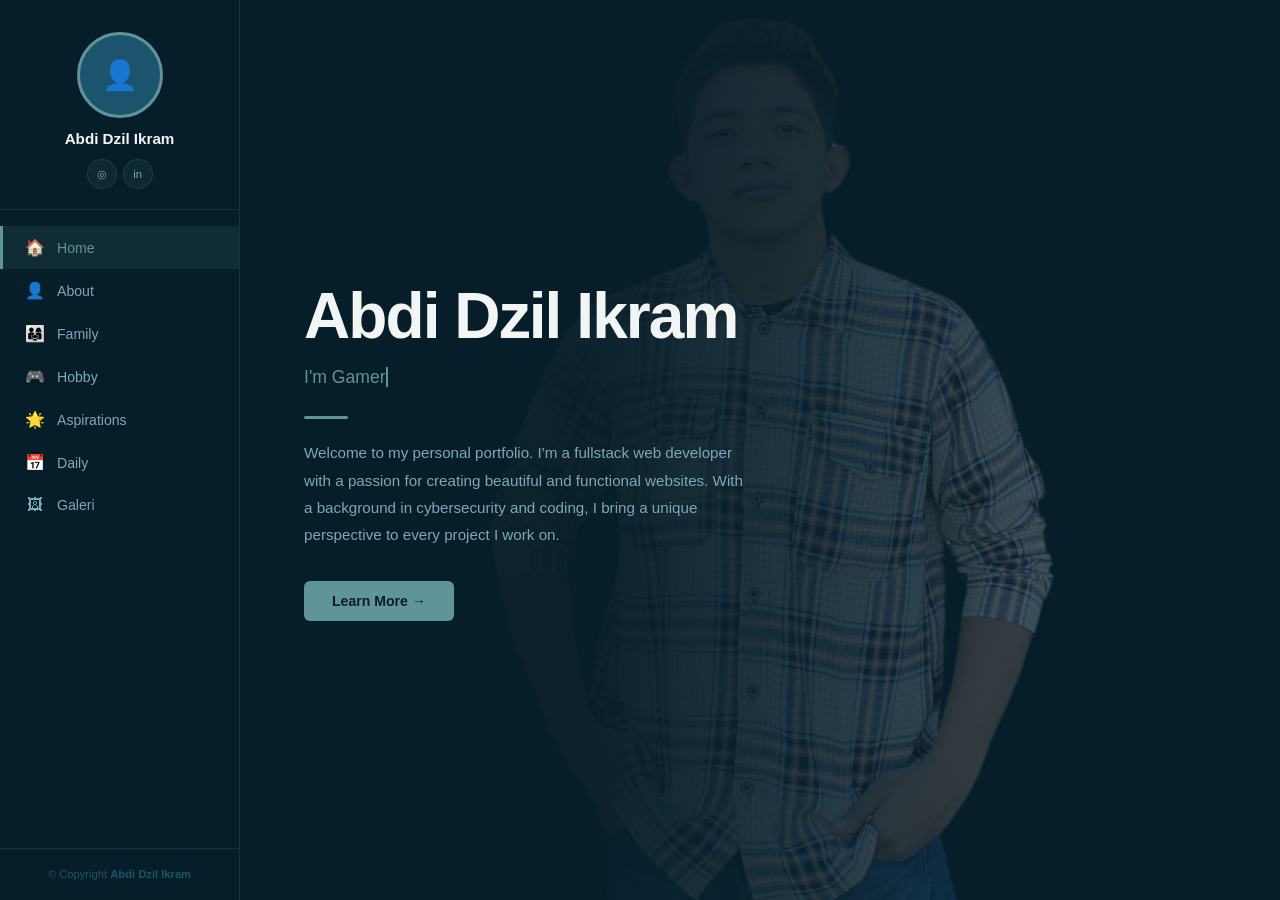
==== index.html @ 37ba872a "Add files via upload" ====
<!DOCTYPE html>
<html lang="en">
<head>
    <meta charset="UTF-8">
    <meta name="viewport" content="width=device-width, initial-scale=1.0">
    <title>Abdi Dzil Ikram – Home</title>
    <link rel="stylesheet" href="style.css">
</head>
<body>

<div class="wrapper">

    <aside class="sidebar" id="sidebar">
        <div class="sidebar-top">
            <div class="avatar-wrap">👤</div>
            <p class="sidebar-name">Abdi Dzil Ikram</p>
            <div class="social-links">
                <a href="https://github.com/razorgaming99">◎</a>
                <a href="https://www.linkedin.com/in/abdi-dzil-ikram-5bab36337">in</a>
            </div>
        </div>
        <nav class="sidebar-nav">
            <ul>
                <li><a href="index.html" class="active"><span class="nav-icon">🏠</span> Home</a></li>
                <li><a href="about.html"><span class="nav-icon">👤</span> About</a></li>
                <li><a href="family.html"><span class="nav-icon">👨‍👩‍👧</span> Family</a></li>
                <li><a href="hobby.html"><span class="nav-icon">🎮</span> Hobby</a></li>
                <li><a href="aspirations.html"><span class="nav-icon">🌟</span> Aspirations</a></li>
                <li><a href="daily.html"><span class="nav-icon">📅</span> Daily</a></li>
                <li><a href="galeri.html"><span class="nav-icon">🖼</span> Galeri</a></li>
            </ul>
        </nav>
        <div class="sidebar-footer">
            &copy; Copyright <strong>Abdi Dzil Ikram</strong><br>
        </div>
    </aside>

    <main class="main">

        <section class="hero">
            <div class="hero-bg"></div>
            <div class="hero-overlay"></div>
            <div class="hero-content">
                <h1>Abdi Dzil Ikram</h1>
                <div class="typewriter-wrap">I'm <span id="typewriter"></span></div>
                <div class="hero-divider"></div>
                <p class="hero-desc">
                    Welcome to my personal portfolio. I'm a fullstack web developer with a passion for 
                    creating beautiful and functional websites. With a background in cybersecurity and coding, 
                    I bring a unique perspective to every project I work on.
                </p>
                <a href="about.html" class="hero-btn">Learn More →</a>
            </div>
        </section>
    </main>

</div>

<div class="overlay" id="overlay"></div>
<button class="hamburger" id="hamburger" aria-label="Toggle menu">
    <span></span><span></span><span></span>
</button>

<script src="script.js"></script>
</body>
</html>
---- style.css ----
*, *::before, *::after { margin: 0; padding: 0; box-sizing: border-box; }

:root {
    --sidebar-w: 240px;
    --dark:      #061E29;  
    --darker:    #061E29;
    --mid:       #1D546D;
    --accent:    #5F9598;
    --accent2:   #5F9598;
    --light:     #F3F4F4;
    --muted:     #7da8b5;
    --border:    rgba(95,149,152,0.18);
}

html, body {
    height: 100%;
    font-family: 'Segoe UI', sans-serif;
    background: var(--dark);
    color: var(--light);
    overflow-x: hidden;
}

a { text-decoration: none; color: inherit; }
ul { list-style: none; }
img { display: block; max-width: 100%; }

.wrapper {
    display: flex;
    min-height: 100vh;
}

.sidebar {
    width: var(--sidebar-w);
    min-height: 100vh;
    background: var(--darker);
    border-right: 1px solid var(--border);
    display: flex;
    flex-direction: column;
    position: fixed;
    top: 0; left: 0;
    z-index: 200;
    transition: transform 0.3s ease;
}

.sidebar-top {
    padding: 32px 16px 20px;
    text-align: center;
    border-bottom: 1px solid var(--border);
}

.avatar-wrap {
    width: 86px;
    height: 86px;
    border-radius: 50%;
    border: 3px solid var(--accent2);
    overflow: hidden;
    margin: 0 auto 12px;
    background: var(--mid);
    display: flex;
    align-items: center;
    justify-content: center;
    font-size: 1.8rem;
    color: var(--light);
}

.avatar-wrap img { width: 100%; height: 100%; object-fit: cover; }

.sidebar-name {
    font-size: 0.95rem;
    font-weight: 700;
    color: var(--light);
    margin-bottom: 12px;
}

.social-links {
    display: flex;
    justify-content: center;
    gap: 6px;
    flex-wrap: wrap;
}

.social-links a {
    width: 30px;
    height: 30px;
    border-radius: 50%;
    background: rgba(95,149,152,0.1);
    border: 1px solid var(--border);
    display: flex;
    align-items: center;
    justify-content: center;
    font-size: 0.7rem;
    color: var(--muted);
    transition: background 0.2s, color 0.2s, border-color 0.2s;
}

.social-links a:hover {
    background: var(--mid);
    color: var(--light);
    border-color: var(--accent2);
}

.sidebar-nav { padding: 16px 0; flex: 1; }

.sidebar-nav li a {
    display: flex;
    align-items: center;
    gap: 12px;
    padding: 12px 22px;
    font-size: 0.88rem;
    color: var(--muted);
    font-weight: 500;
    border-left: 3px solid transparent;
    transition: color 0.2s, background 0.2s, border-color 0.2s;
}

.sidebar-nav li a:hover {
    color: var(--light);
    background: rgba(95,149,152,0.08);
}

.sidebar-nav li a.active {
    color: var(--accent);
    border-left-color: var(--accent);
    background: rgba(95, 149, 152, 0.12);
}

.sidebar-nav li a .nav-icon { font-size: 1rem; width: 20px; text-align: center; }

.sidebar-footer {
    padding: 16px;
    border-top: 1px solid var(--border);
    text-align: center;
    font-size: 0.7rem;
    color: var(--mid);
    line-height: 1.7;
}
.sidebar-footer a { color: var(--accent2); }

.main {
    margin-left: var(--sidebar-w);
    flex: 1;
    min-height: 100vh;
    display: flex;
    flex-direction: column;
}

.hero {
    position: relative;
    flex: 1;
    display: flex;
    align-items: center;
    min-height: 100vh;
    overflow: hidden;
}

.hero-bg {
    position: absolute; inset: 0;
    background-image: url('img/image.png');
    background-size: cover;
    background-position: center top;
    opacity: 0.6;
    filter: grayscale(15%);
}

.hero-overlay {
    position: absolute; inset: 0;
    background: linear-gradient(to right, rgba(6,30,41,0.94) 35%, rgba(6,30,41,0.35) 100%);
}

.hero-content {
    position: relative;
    z-index: 2;
    padding: 80px 64px;
    animation: fadeUp 0.9s ease both;
}

.hero-content h1 {
    font-size: clamp(2.4rem, 5vw, 4rem);
    font-weight: 800;
    letter-spacing: -0.03em;
    color: var(--light);
    margin-bottom: 14px;
}

.typewriter-wrap {
    font-size: 1.1rem;
    color: var(--accent2);
    min-height: 1.8rem;
    margin-bottom: 20px;
}

.typewriter-wrap span { border-right: 2px solid var(--accent2); animation: blink 0.75s step-end infinite; }

@keyframes blink { 50% { border-color: transparent; } }

.hero-divider { width: 44px; height: 3px; background: var(--accent2); border-radius: 2px; margin-bottom: 20px; }

.hero-desc { max-width: 440px; font-size: 0.95rem; color: var(--muted); line-height: 1.8; margin-bottom: 32px; }

.hero-btn {
    display: inline-flex;
    align-items: center;
    gap: 8px;
    padding: 12px 28px;
    background: var(--accent2);
    color: var(--darker);
    font-weight: 700;
    font-size: 0.88rem;
    border-radius: 6px;
    transition: opacity 0.2s, transform 0.2s;
}

.hero-btn:hover { opacity: 0.88; transform: translateY(-2px); }

.page-section {
    padding: 56px 60px;
    min-height: 100vh;
    animation: fadeUp 0.6s ease both;
}

.page-header { margin-bottom: 36px; }

.page-title { font-size: 1.9rem; font-weight: 800; letter-spacing: -0.03em; color: var(--light); }
.page-title span { color: var(--accent2); }

.page-subtitle {
    font-size: 0.78rem;
    color: var(--muted);
    text-transform: uppercase;
    letter-spacing: 0.14em;
    margin: 6px 0 20px;
    padding-bottom: 20px;
    border-bottom: 1px solid var(--border);
}

@keyframes fadeUp { from { opacity: 0; transform: translateY(20px); } to { opacity: 1; transform: translateY(0); } }

.about-grid { display: grid; grid-template-columns: 1fr 1fr; gap: 40px; align-items: start; }

.about-bio p { color: var(--muted); line-height: 1.8; margin-bottom: 14px; font-size: 0.92rem; }

.about-info { display: flex; flex-direction: column; gap: 0; }

.info-row {
    display: flex;
    gap: 12px;
    font-size: 0.86rem;
    border-bottom: 1px solid var(--border);
    padding: 10px 0;
}

.info-row .label { color: var(--muted); min-width: 90px; }
.info-row .value { color: var(--light); font-weight: 500; }

.resume-section { margin-bottom: 40px; }

.resume-section h3 {
    font-size: 1rem;
    font-weight: 700;
    color: var(--accent2);
    margin-bottom: 16px;
    display: flex;
    align-items: center;
    gap: 8px;
}

.timeline-item {
    padding: 16px 18px;
    background: rgba(29,84,109,0.15);
    border: 1px solid var(--border);
    border-left: 3px solid var(--accent);
    border-radius: 0 8px 8px 0;
    margin-bottom: 12px;
}

.tl-top { display: flex; justify-content: space-between; align-items: center; margin-bottom: 4px; }
.tl-title { font-weight: 600; font-size: 0.9rem; }
.tl-date { font-size: 0.75rem; color: var(--accent); background: rgba(95,149,152,0.15); padding: 2px 10px; border-radius: 20px; white-space: nowrap; }
.tl-place { font-size: 0.8rem; color: var(--muted); margin-bottom: 6px; }
.tl-desc { font-size: 0.82rem; color: var(--muted); line-height: 1.6; }

.skills-list { display: flex; flex-direction: column; gap: 14px; }

.skill-top { display: flex; justify-content: space-between; font-size: 0.84rem; margin-bottom: 6px; }
.skill-name { color: var(--light); }
.skill-pct { color: var(--accent2); }

.skill-bar { height: 5px; background: rgba(29,84,109,0.4); border-radius: 3px; overflow: hidden; }

.skill-fill {
    height: 100%;
    background: linear-gradient(90deg, var(--mid), var(--accent2));
    border-radius: 3px;
    animation: fillBar 1.2s ease both;
}

@keyframes fillBar { from { width: 0 !important; } }

.portfolio-grid {
    display: grid;
    grid-template-columns: repeat(auto-fill, minmax(230px, 1fr));
    gap: 18px;
}

.portfolio-card {
    background: rgba(29,84,109,0.12);
    border: 1px solid var(--border);
    border-radius: 10px;
    overflow: hidden;
    transition: transform 0.25s, border-color 0.25s;
    cursor: pointer;
}

.portfolio-card:hover { transform: translateY(-4px); border-color: var(--accent2); }

.card-thumb {
    height: 150px;
    background: linear-gradient(135deg, var(--darker), var(--mid));
    display: flex;
    align-items: center;
    justify-content: center;
    font-size: 2.4rem;
}

.card-body { padding: 14px 16px; }
.card-title { font-weight: 600; font-size: 0.88rem; margin-bottom: 4px; }
.card-tag { font-size: 0.73rem; color: var(--accent2); }

.services-grid {
    display: grid;
    grid-template-columns: repeat(auto-fill, minmax(210px, 1fr));
    gap: 18px;
}

.service-card {
    padding: 26px 22px;
    background: rgba(29,84,109,0.12);
    border: 1px solid var(--border);
    border-radius: 10px;
    transition: background 0.25s, border-color 0.25s;
}

.service-card:hover { background: rgba(95,149,152,0.08); border-color: var(--accent); }

.service-icon { font-size: 1.8rem; margin-bottom: 14px; }
.service-card h3 { font-size: 0.95rem; font-weight: 600; margin-bottom: 8px; }
.service-card p { font-size: 0.82rem; color: var(--muted); line-height: 1.65; }

.contact-grid { display: grid; grid-template-columns: 1fr 1.4fr; gap: 48px; }

.contact-info-item { display: flex; align-items: flex-start; gap: 14px; margin-bottom: 22px; }

.ci-icon {
    width: 42px; height: 42px;
    border-radius: 8px;
    background: rgba(95,149,152,0.1);
    border: 1px solid rgba(95,149,152,0.25);
    display: flex; align-items: center; justify-content: center;
    font-size: 1rem; flex-shrink: 0;
}

.ci-label { font-size: 0.72rem; color: var(--muted); margin-bottom: 2px; text-transform: uppercase; letter-spacing: 0.08em; }
.ci-value { font-size: 0.88rem; font-weight: 500; }

.contact-form { display: flex; flex-direction: column; gap: 14px; }
.form-row { display: grid; grid-template-columns: 1fr 1fr; gap: 14px; }
.form-group { display: flex; flex-direction: column; gap: 6px; }
.form-group label { font-size: 0.75rem; color: var(--muted); letter-spacing: 0.06em; text-transform: uppercase; }

.form-group input,
.form-group textarea {
    background: rgba(29,84,109,0.2);
    border: 1px solid var(--border);
    border-radius: 8px;
    padding: 11px 14px;
    color: var(--light);
    font-size: 0.88rem;
    font-family: inherit;
    outline: none;
    transition: border-color 0.2s;
}

.form-group input:focus,
.form-group textarea:focus { border-color: var(--accent2); }

.form-group textarea { resize: vertical; min-height: 110px; }

.btn-submit {
    align-self: flex-start;
    padding: 11px 28px;
    background: var(--accent2);
    color: var(--darker);
    font-weight: 700;
    font-size: 0.86rem;
    border: none;
    border-radius: 6px;
    cursor: pointer;
    transition: opacity 0.2s;
}

.btn-submit:hover { opacity: 0.85; }

.hamburger {
    display: none;
    position: fixed;
    top: 14px; left: 14px;
    z-index: 300;
    flex-direction: column;
    gap: 5px;
    background: var(--darker);
    border: 1px solid var(--border);
    border-radius: 8px;
    padding: 10px;
    cursor: pointer;
}

.hamburger span {
    display: block; width: 20px; height: 2px;
    background: var(--light); border-radius: 2px;
    transition: transform 0.3s, opacity 0.3s;
}

.hamburger.open span:nth-child(1) { transform: translateY(7px) rotate(45deg); }
.hamburger.open span:nth-child(2) { opacity: 0; }
.hamburger.open span:nth-child(3) { transform: translateY(-7px) rotate(-45deg); }

.overlay {
    display: none;
    position: fixed; inset: 0;
    background: rgba(0,0,0,0.5);
    z-index: 150;
}

.overlay.show { display: block; }

@media (max-width: 900px) {
    .hamburger { display: flex; }
    .sidebar { transform: translateX(-100%); box-shadow: none; }
    .sidebar.open { transform: translateX(0); box-shadow: 8px 0 40px rgba(0,0,0,0.6); }
    .main { margin-left: 0; }
    .hero-content { padding: 80px 32px 60px; }
    .page-section { padding: 56px 28px 40px; }
    .about-grid, .contact-grid { grid-template-columns: 1fr; }
    .form-row { grid-template-columns: 1fr; }
}

@media (max-width: 560px) {
    .hero-content h1 { font-size: 2rem; }
    .portfolio-grid, .services-grid { grid-template-columns: 1fr; }
}
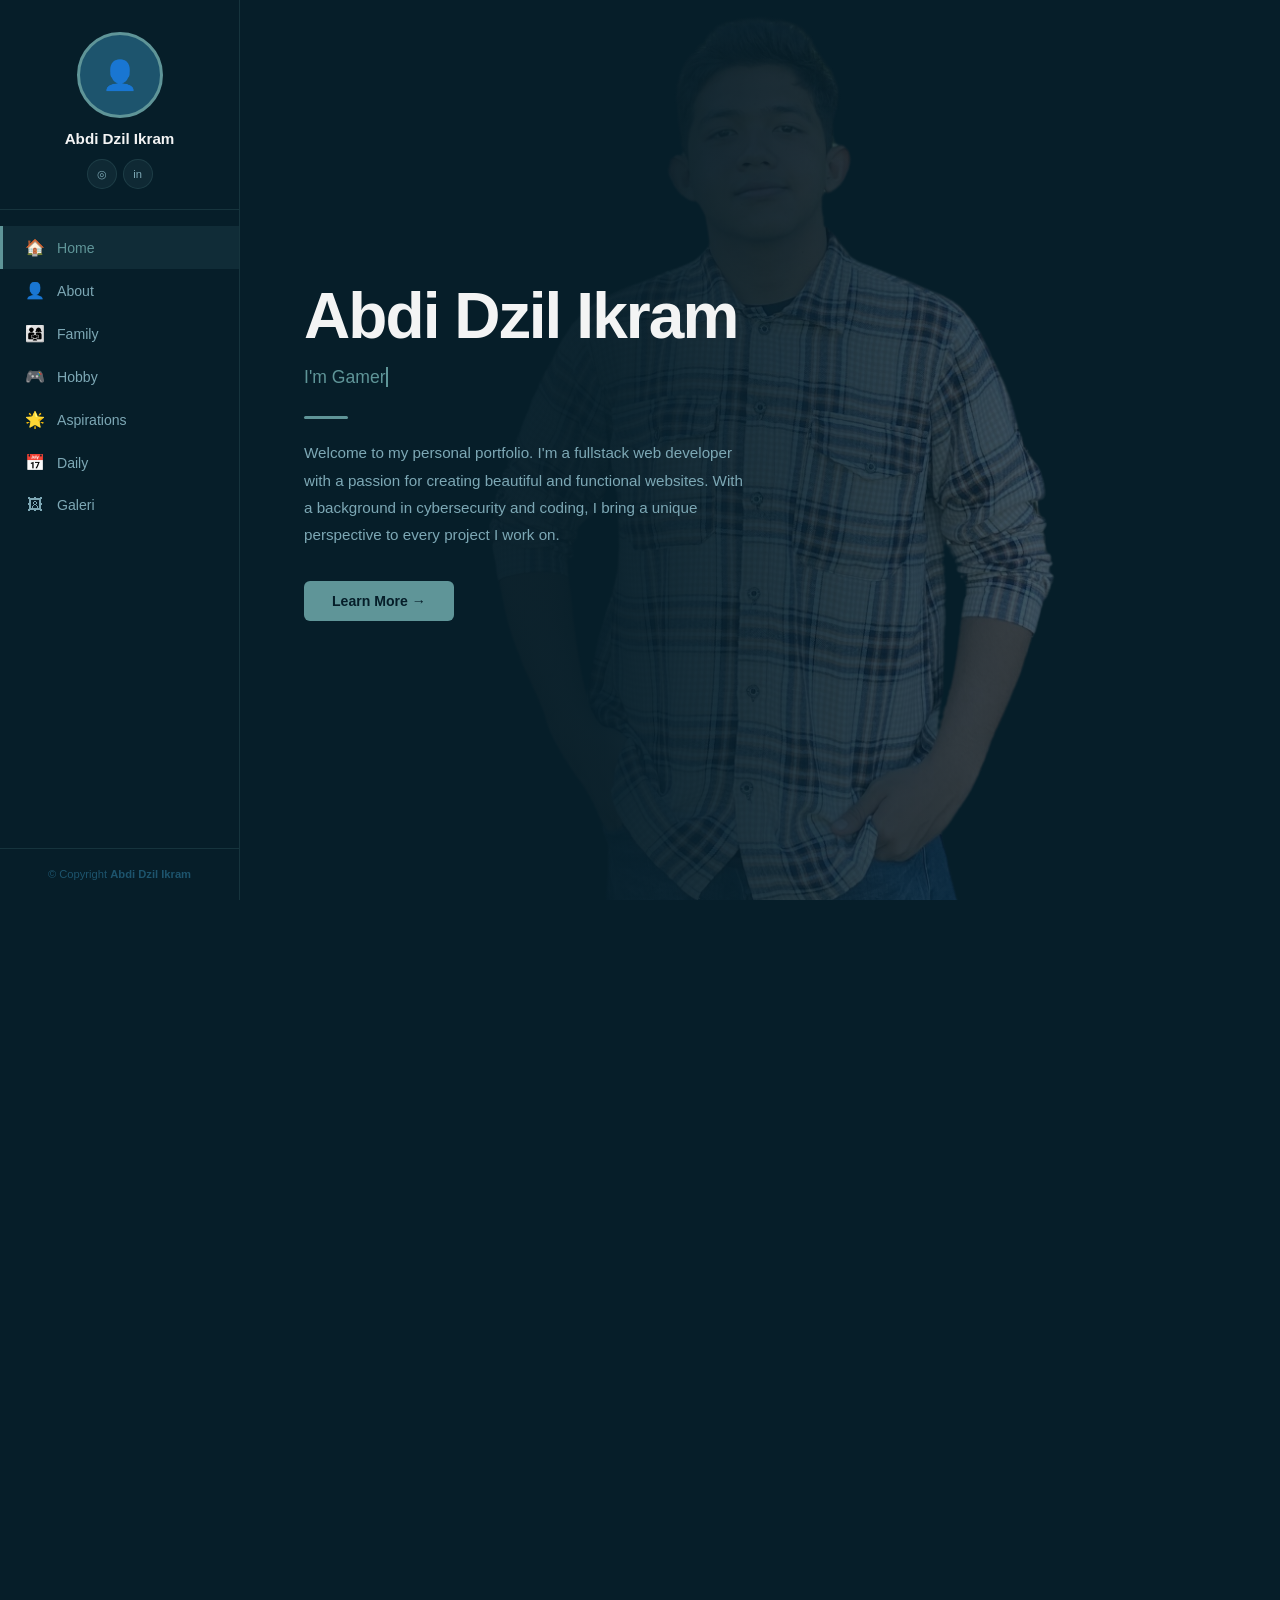
==== commit 71acd2a4: "Update index.html" ====
--- a/index.html
+++ b/index.html
@@ -52,6 +52,25 @@
                 <a href="about.html" class="hero-btn">Learn More →</a>
             </div>
         </section>
+        <section class="page-section" id="comments-section">
+            <h2 class="section-title">Komentar</h2>
+
+            <div class="comment-form-wrap">
+                <div class="form-row">
+                    <input type="text" id="cmt-name" placeholder="Nama kamu" maxlength="50" class="form-input" />
+                    <input type="text" id="cmt-email" placeholder="Email (opsional)" maxlength="80" class="form-input" />
+                </div>
+                <textarea id="cmt-body" placeholder="Tulis komentar..." class="form-textarea"></textarea>
+                <p id="cmt-err" style="display:none;color:#e57373;font-size:13px;margin-top:6px;">Nama dan komentar wajib diisi.</p>
+                <div style="display:flex;justify-content:flex-end;margin-top:12px;">
+                    <button class="btn-submit" onclick="postComment()">Kirim Komentar</button>
+                </div>
+            </div>
+
+            <p id="cmt-count" style="font-size:13px;color:var(--muted);margin:24px 0 12px;"></p>
+            <div id="cmt-list"></div>
+        </section>
+
     </main>
 
 </div>
@@ -62,5 +81,94 @@
 </button>
 
 <script src="script.js"></script>
+<script>
+const CMT_KEY = 'abdi_comments_v1';
+
+function cLoad() {
+    try { return JSON.parse(localStorage.getItem(CMT_KEY)) || []; } catch(e) { return []; }
+}
+function cSave(d) { localStorage.setItem(CMT_KEY, JSON.stringify(d)); }
+
+function esc(s) {
+    return String(s).replace(/&/g,'&amp;').replace(/</g,'&lt;').replace(/>/g,'&gt;').replace(/"/g,'&quot;');
+}
+
+function initials(name) {
+    return name.trim().split(' ').map(w => w[0]||'').join('').toUpperCase().slice(0,2) || '?';
+}
+
+function timeAgo(ts) {
+    const s = Math.floor((Date.now()-ts)/1000);
+    if(s<60) return 'baru saja';
+    const m=Math.floor(s/60); if(m<60) return m+'m lalu';
+    const h=Math.floor(m/60); if(h<24) return h+'j lalu';
+    const d=Math.floor(h/24); if(d<30) return d+'h lalu';
+    return new Date(ts).toLocaleDateString('id-ID',{day:'numeric',month:'short',year:'numeric'});
+}
+
+function renderComments() {
+    const comments = cLoad();
+    const list = document.getElementById('cmt-list');
+    const label = document.getElementById('cmt-count');
+    if (!list) return;
+    label.textContent = comments.length + ' komentar';
+
+    if (!comments.length) {
+        list.innerHTML = '<div style="text-align:center;padding:32px;color:var(--muted);border:1px dashed var(--border);border-radius:10px;font-size:14px;">Belum ada komentar. Jadilah yang pertama!</div>';
+        return;
+    }
+
+    list.innerHTML = comments.slice().reverse().map((c, ri) => {
+        const i = comments.length - 1 - ri;
+        return `<div style="background:var(--darker);border:1px solid var(--border);border-radius:10px;padding:16px 20px;margin-bottom:12px;">
+            <div style="display:flex;align-items:center;gap:12px;margin-bottom:10px;">
+                <div style="width:38px;height:38px;border-radius:50%;background:var(--mid);display:flex;align-items:center;justify-content:center;font-size:13px;font-weight:600;color:var(--accent);flex-shrink:0;">${esc(initials(c.name))}</div>
+                <div style="flex:1;">
+                    <span style="font-size:14px;font-weight:600;color:var(--light);">${esc(c.name)}</span>
+                    ${c.email ? `<span style="font-size:12px;color:var(--muted);margin-left:8px;">${esc(c.email)}</span>` : ''}
+                </div>
+                <span style="font-size:12px;color:var(--muted);">${timeAgo(c.ts)}</span>
+            </div>
+            <p style="font-size:14px;color:var(--light);line-height:1.65;margin:0 0 10px;">${esc(c.body)}</p>
+            <div style="display:flex;align-items:center;gap:8px;">
+                <button onclick="likeCmt(${i})" style="background:transparent;border:1px solid var(--border);border-radius:6px;padding:4px 12px;color:var(--muted);font-size:12px;cursor:pointer;">👍 Suka</button>
+                <span style="font-size:12px;color:var(--muted);">${c.likes > 0 ? c.likes+' suka' : ''}</span>
+                <button onclick="delCmt(${i})" style="margin-left:auto;background:transparent;border:1px solid rgba(229,115,115,0.3);border-radius:6px;padding:4px 12px;color:#e57373;font-size:12px;cursor:pointer;">Hapus</button>
+            </div>
+        </div>`;
+    }).join('');
+}
+
+function postComment() {
+    const name = document.getElementById('cmt-name').value.trim();
+    const email = document.getElementById('cmt-email').value.trim();
+    const body = document.getElementById('cmt-body').value.trim();
+    const errEl = document.getElementById('cmt-err');
+    if (!name || !body) { errEl.style.display='block'; return; }
+    errEl.style.display='none';
+    const comments = cLoad();
+    comments.push({ name, email, body, ts: Date.now(), likes: 0 });
+    cSave(comments);
+    document.getElementById('cmt-name').value = '';
+    document.getElementById('cmt-email').value = '';
+    document.getElementById('cmt-body').value = '';
+    renderComments();
+}
+
+function likeCmt(i) {
+    const c = cLoad();
+    if (c[i]) { c[i].likes = (c[i].likes||0)+1; cSave(c); renderComments(); }
+}
+
+function delCmt(i) {
+    const c = cLoad();
+    c.splice(i, 1);
+    cSave(c);
+    renderComments();
+}
+
+renderComments();
+setInterval(renderComments, 30000);
+</script>
 </body>
 </html>
